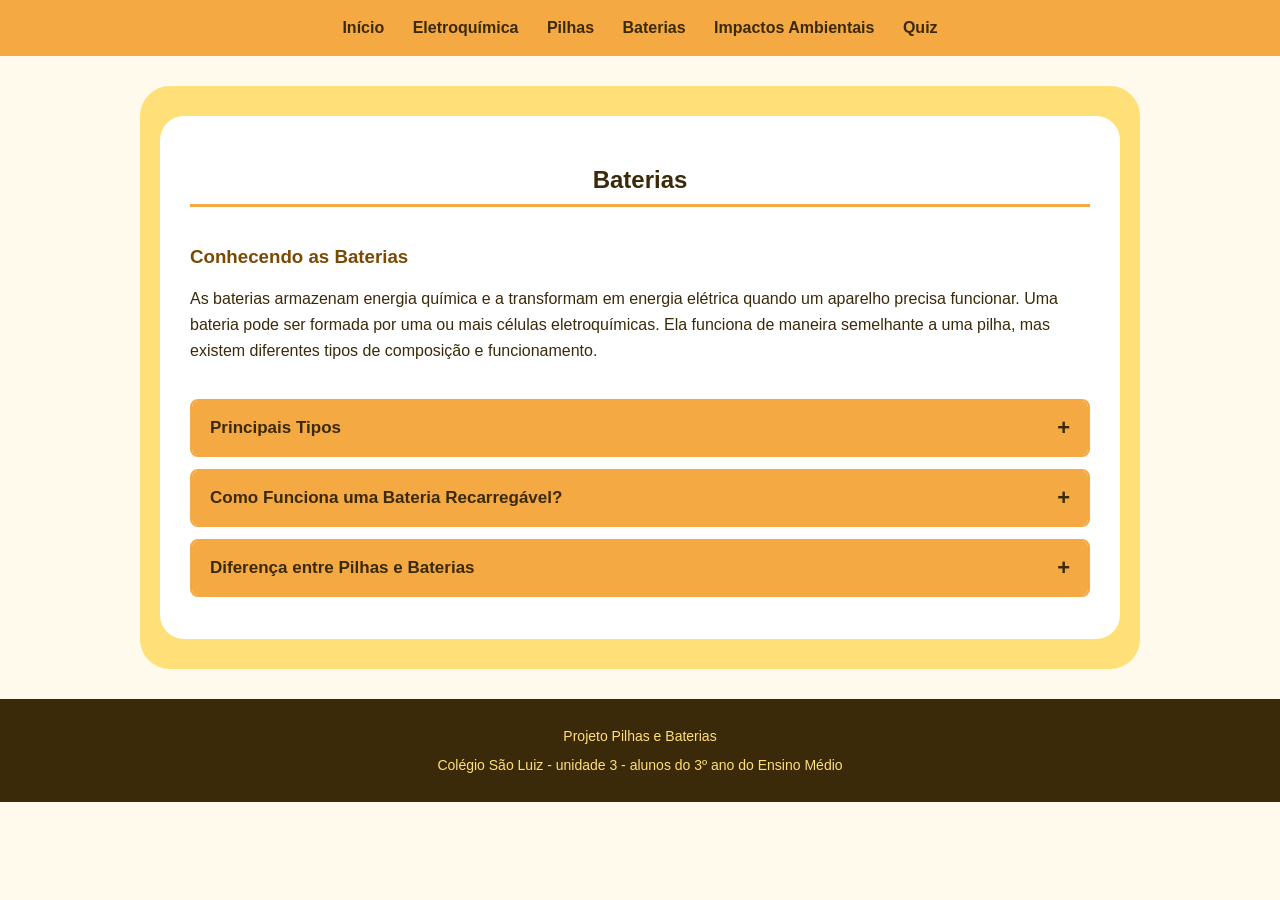
==== baterias.html @ 23193717 "29/10 21:45" ====
<!DOCTYPE html>
<html lang="pt-br">

<head>
    <meta charset="UTF-8">
    <meta name="viewport" content="width=device-width, initial-scale=1.0">
    <title>Baterias</title>
    <link rel="stylesheet" href="style.css">
</head>

<body>

    <!-- MENU -->
    <nav>
        <a href="index.html">Início</a>
        <a href="eletroquimica.html">Eletroquímica</a>
        <a href="pilhas.html">Pilhas</a>
        <a href="baterias.html">Baterias</a>
        <a href="impactos_ambientais.html">Impactos Ambientais</a>
        <a href="quiz.html">Quiz</a>
    </nav>

    <main>

        <section>

            <h2>Baterias</h2>

            <div class="destaque-inicio">

                <div class="texto-destaque">

                    <h3>Conhecendo as Baterias</h3>

                    <p>
                        As baterias armazenam energia química e a transformam em energia elétrica quando um
                        aparelho precisa funcionar. Uma bateria pode ser formada por uma ou mais células
                        eletroquímicas. Ela funciona de maneira semelhante a uma pilha, mas existem diferentes
                        tipos de composição e funcionamento.
                    </p>

                </div>

            </div>

            <!-- TIPOS -->

            <article class="acordeao">

                <button class="titulo-acordeao">
                    Principais Tipos
                    <span>+</span>
                </button>

                <div class="conteudo-acordeao">

                    <p>
                        <strong>Bateria de íons de lítio:</strong> utilizada em celulares, notebooks e carros elétricos.
                    </p>

                    <p>
                        <strong>Bateria de chumbo-ácido:</strong> comum em automóveis.
                    </p>

                    <p>
                        <strong>Bateria de níquel-hidreto metálico:</strong> utilizada em alguns aparelhos e sistemas recarregáveis.
                    </p>

                </div>

            </article>

            <!-- RECARREGÁVEL -->

            <article class="acordeao">

                <button class="titulo-acordeao">
                    Como Funciona uma Bateria Recarregável?
                    <span>+</span>
                </button>

                <div class="conteudo-acordeao">

                    <p>
                        Durante a descarga, ela fornece energia elétrica ao aparelho.
                    </p>

                    <p>
                        Quando é conectada a um carregador adequado, a energia elétrica provoca reações químicas
                        que restauram parte de sua energia armazenada.
                    </p>

                </div>

            </article>

            <!-- DIFERENÇA -->

            <article class="acordeao">

                <button class="titulo-acordeao">
                    Diferença entre Pilhas e Baterias
                    <span>+</span>
                </button>

                <div class="conteudo-acordeao">

                    <p>
                        No uso cotidiano, chamamos de pilha geralmente as unidades menores, muitas vezes descartáveis,
                        e de bateria os dispositivos recarregáveis ou conjuntos de células. Cientificamente, porém,
                        os termos podem se sobrepor.
                    </p>

                </div>

            </article>

        </section>

    </main>

    <footer>

        <p>
            Projeto Pilhas e Baterias
        </p>

        <p>
            Colégio São Luiz - unidade 3 - alunos do 3º ano do Ensino Médio
        </p>

    </footer>

    <script src="script.js"></script>

</body>

</html>
---- style.css ----
/* ==========================================================
   SITE: PILHAS E BATERIAS
   Paleta: #f4a942  #f7b74f  #fac45d  #fcd26a  #ffdf77
   ========================================================== */

:root {
    --amarelo-1: #f4a942;   /* mais forte: menu, títulos dos acordeões, botões */
    --amarelo-2: #f7b74f;   /* cabeçalho, hover */
    --amarelo-3: #fac45d;   /* bordas, detalhes */
    --amarelo-4: #fcd26a;   /* fundos de destaque */
    --amarelo-5: #ffdf77;   /* mais claro: fundo da área principal */

    /* Todas as cores da paleta são claras, então o texto precisa de um tom escuro.
       Estes dois marrons foram acrescentados só para dar contraste. */
    --texto: #3b2a0a;       /* texto principal */
    --texto-2: #7a4a05;     /* subtítulos e bordas de botões */

    --fundo: #fffaeb;       /* tom bem claro derivado da paleta */
    --branco: #ffffff;

    --primary-color: var(--amarelo-1);
    --accent-color: var(--amarelo-2);
    --text-dark: var(--texto);
    --border-radius: 8px;
}

* { box-sizing: border-box; }

html { scroll-behavior: smooth; }

body {
    margin: 0;
    font-family: Arial, Helvetica, sans-serif;
    background-color: var(--fundo);
    color: var(--texto);
    text-align: center;
}

p {
    line-height: 1.6;
    color: var(--texto);
}

/* ---------- Menu ---------- */
nav {
    background-color: var(--amarelo-1);
    padding: 15px;
    position: sticky;
    top: 0;
    z-index: 1000;
    text-align: center;
}

nav a {
    color: var(--texto);
    text-decoration: none;
    margin: 0 12px;
    font-weight: bold;
    display: inline-block;
    padding: 4px 0;
}

nav a:hover {
    text-decoration: underline;
}

/* ---------- Cabeçalho (página inicial) ---------- */
header {
    background-color: var(--amarelo-2);
    color: var(--texto);
    padding: 30px 20px;
}

header h1 {
    margin: 0 0 20px;
    font-size: 42px;
}

header h2,
header p {
    color: var(--texto);
}

/* ---------- Conteúdo principal ---------- */
main {
    width: 90%;
    max-width: 1000px;
    margin: 30px auto;
    padding: 10px 20px;
    background-color: var(--amarelo-5);
    border-radius: 30px;
}

section {
    background-color: var(--branco);
    margin: 20px 0;
    padding: 30px;
    border-radius: 24px;
}

section h2 {
    color: var(--texto);
    border-bottom: 3px solid var(--amarelo-1);
    padding-bottom: 10px;
}

h3 { color: var(--texto-2); }

/* ---------- Destaque com texto (e imagem, se houver) ---------- */
.destaque-inicio {
    display: flex;
    align-items: center;
    justify-content: center;
    gap: 24px;
    text-align: left;
    margin: 20px auto;
}

.destaque-inicio img {
    width: 430px;
    max-width: 48%;
    height: auto;
    border-radius: var(--border-radius);
}

.texto-destaque { flex: 1; }

/* ---------- Acordeão ---------- */
.acordeao {
    margin: 12px 0;
    border: 2px solid var(--amarelo-1);
    border-radius: var(--border-radius);
    overflow: hidden;
    text-align: left;
}

.titulo-acordeao {
    width: 100%;
    display: flex;
    justify-content: space-between;
    align-items: center;
    padding: 14px 18px;
    border: none;
    background-color: var(--amarelo-1);
    color: var(--texto);
    font-family: inherit;
    font-size: 17px;
    font-weight: bold;
    text-align: left;
    cursor: pointer;
}

.titulo-acordeao:hover { background-color: var(--amarelo-2); }

.titulo-acordeao span { font-size: 22px; }

.conteudo-acordeao {
    display: none;               /* o script.js alterna para block */
    padding: 10px 20px 16px;
    background-color: var(--fundo);
}

/* ---------- Quiz ---------- */
#quiz-container { margin-top: 20px; }

#progresso {
    font-weight: bold;
    color: var(--texto-2);
}

#alternativas {
    display: flex;
    flex-direction: column;
    gap: 10px;
    margin: 20px 0;
}

#alternativas button {
    padding: 12px;
    border: 2px solid var(--texto-2);
    border-radius: 6px;
    background-color: var(--branco);
    color: var(--texto);
    cursor: pointer;
    text-align: left;
    font-size: 16px;
    font-family: inherit;
}

#alternativas button:hover:not(:disabled) { background-color: var(--amarelo-4); }

/* acerto: fundo escuro + ✓  |  erro: fundo claro tracejado + ✗ (não depende só da cor) */
#alternativas button.correta {
    background-color: var(--texto);
    border-color: var(--texto);
    color: var(--amarelo-5);
}

#alternativas button.correta::before { content: "✓ "; font-weight: bold; }

#alternativas button.errada {
    background-color: var(--amarelo-4);
    border-color: var(--texto);
    border-style: dashed;
    color: var(--texto);
}

#alternativas button.errada::before { content: "✗ "; font-weight: bold; }

#alternativas button:disabled { cursor: default; }

#feedback {
    margin-top: 15px;
    padding: 12px;
    background-color: var(--fundo);
    border-left: 4px solid var(--amarelo-1);
    border-radius: var(--border-radius);
    font-weight: bold;
    color: var(--texto);
}

#feedback:empty { display: none; }

#proxima,
#refazer {
    background-color: var(--amarelo-1);
    color: var(--texto);
    border: 2px solid var(--texto-2);
    padding: 12px 20px;
    border-radius: 6px;
    font-size: 16px;
    font-family: inherit;
    cursor: pointer;
}

#proxima { display: none; margin: 16px auto 0; }
#refazer { font-weight: bold; }
#proxima:hover,
#refazer:hover { background-color: var(--amarelo-2); }

/* ---------- Rodapé ---------- */
footer {
    background-color: var(--texto);
    color: var(--amarelo-5);
    padding: 20px;
    margin-top: 30px;
    font-size: 14px;
}

footer p { color: var(--amarelo-5); margin: 6px 0; }

/* ---------- Acessibilidade ---------- */
a:focus-visible,
button:focus-visible {
    outline: 3px solid var(--texto);
    outline-offset: 2px;
}

/* ---------- Telas pequenas ---------- */
@media (max-width: 700px) {
    header h1 { font-size: 30px; }
    main { width: 96%; padding: 6px 10px; }
    section { padding: 20px 16px; }
    .destaque-inicio { flex-direction: column; text-align: center; }
    .destaque-inicio img { max-width: 100%; }
}
#quiz-container { margin-top: 20px; }
#progresso { font-weight: bold; }

#alternativas {
    display: flex;
    flex-direction: column;
    gap: 10px;
    margin: 20px 0;
}

#alternativas button {
    padding: 12px;
    border: 1px solid var(--primary-color);
    border-radius: 6px;
    background-color: white;
    cursor: pointer;
    text-align: left;
    font-size: 16px;
}

#alternativas button:hover { background-color: #e8edf2; }

#alternativas button.correta {
    background-color: #d4edda;
    border-color: #2e7d32;
    color: #1b5e20;
}

#alternativas button.errada {
    background-color: #f8d7da;
    border-color: #c62828;
    color: #8e0000;
}

#alternativas button:disabled { cursor: default; }

#feedback {
    margin-top: 15px;
    padding: 12px;
    background-color: #dcecf7;
    border-radius: var(--border-radius);
    font-weight: bold;
    color: var(--text-dark);
}

#proxima, #refazer {
    background-color: var(--primary-color);
    color: white;
    border: none;
    padding: 12px 20px;
    border-radius: 6px;
    cursor: pointer;
}

#proxima { display: none; }
#refazer { font-weight: bold; }
#proxima:hover, #refazer:hover { background-color: var(--accent-color); }


.destaque-inicio img {
    width: 430px;
    max-width: 48%;
    height: auto;
    border-radius: 8px;
}
.texto-espiral {
     background-color: white;
    width: 85%;
    max-width: 1000px;
    margin: 40px auto;
    padding: 30px;
    border-radius: 20px;
    box-sizing: border-box;
}
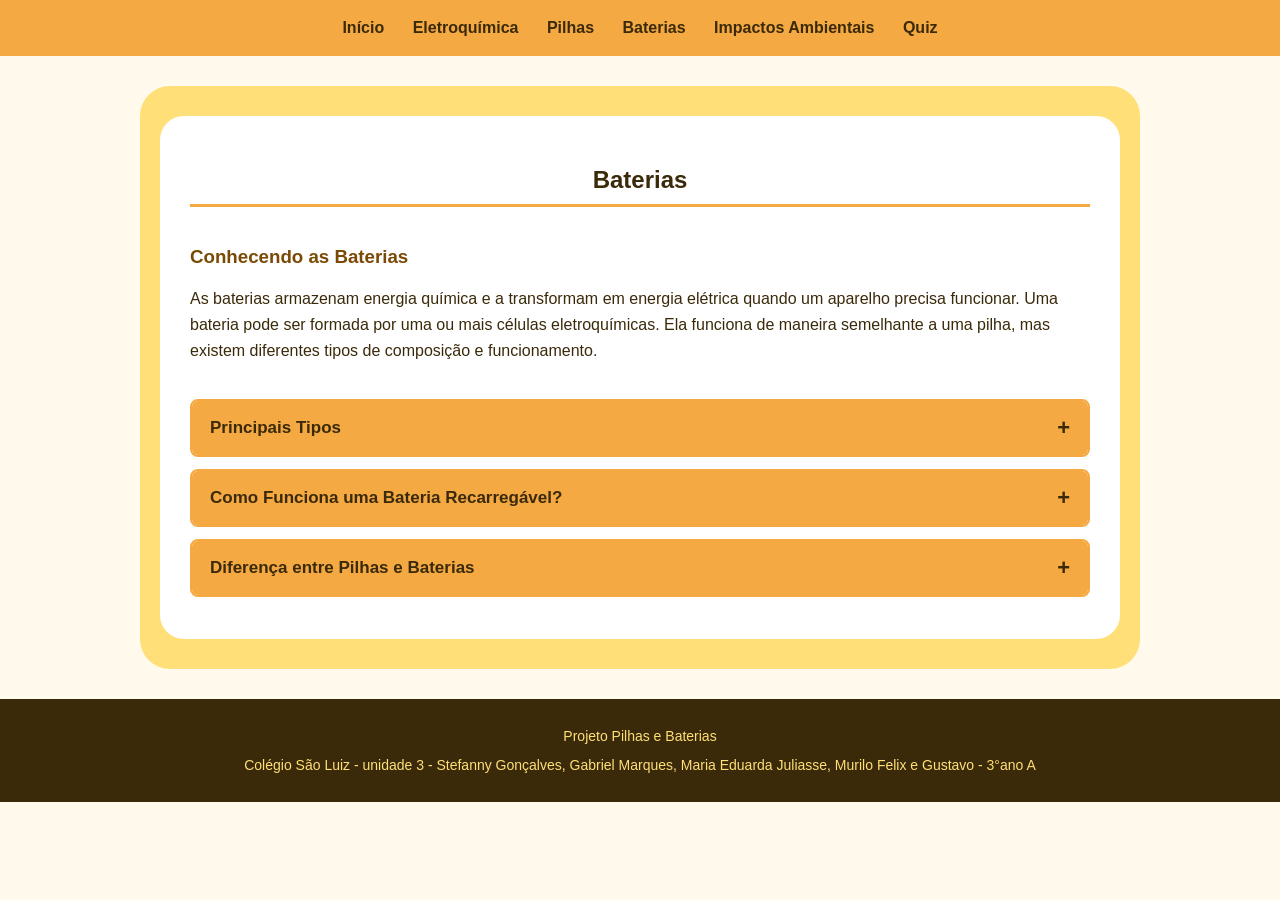
==== commit e7fb15da: "30/10 09:30" ====
--- a/baterias.html
+++ b/baterias.html
@@ -126,7 +126,8 @@
         </p>
 
         <p>
-            Colégio São Luiz - unidade 3 - alunos do 3º ano do Ensino Médio
+            Colégio São Luiz - unidade 3 -
+            Stefanny Gonçalves, Gabriel Marques, Maria Eduarda Juliasse, Murilo Felix e Gustavo - 3°ano A
         </p>
 
     </footer>
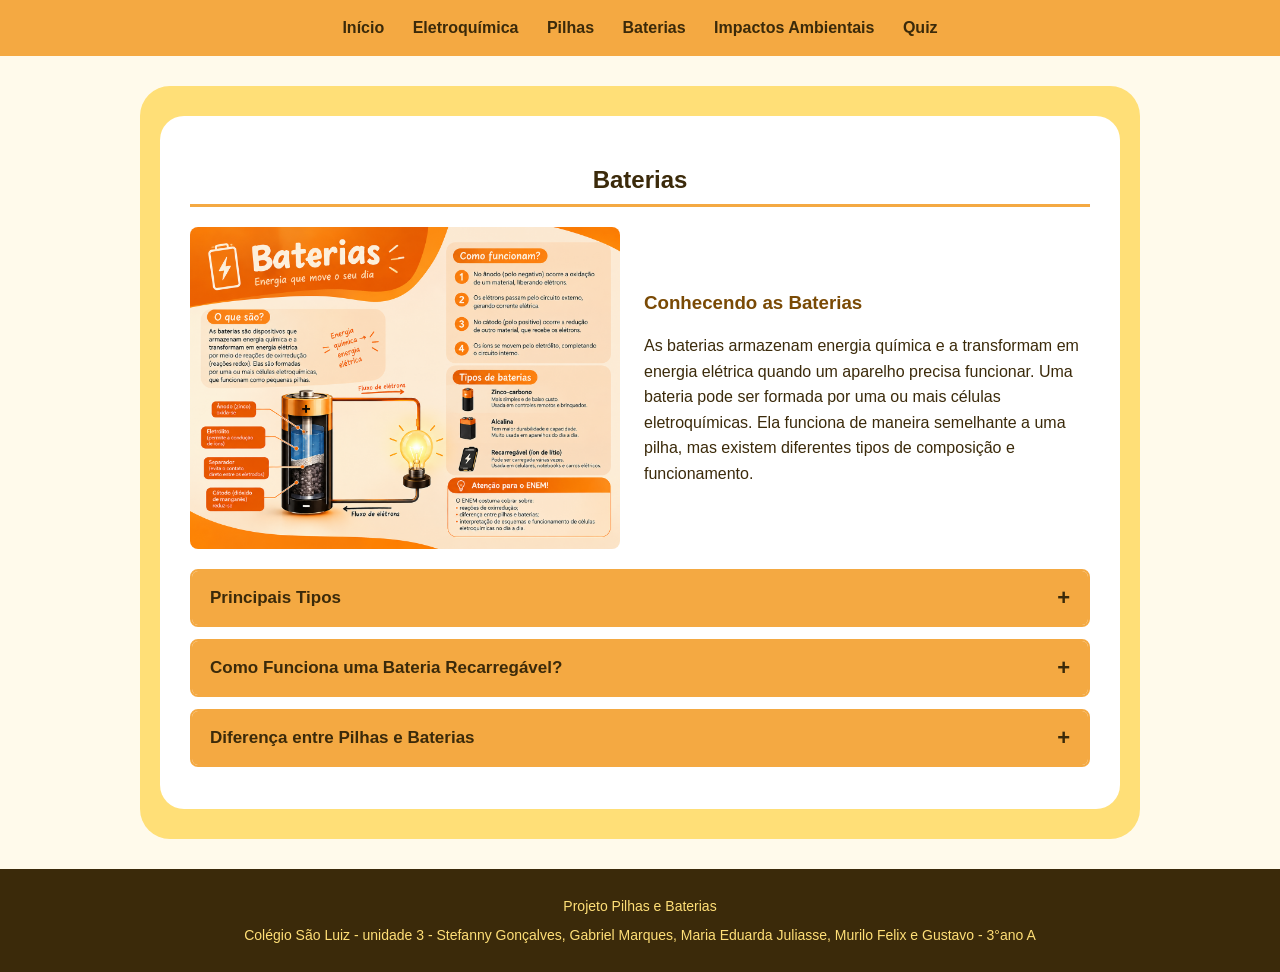
==== commit d30e6443: "30/10 09:55" ====
--- a/baterias.html
+++ b/baterias.html
@@ -6,6 +6,7 @@
     <meta name="viewport" content="width=device-width, initial-scale=1.0">
     <title>Baterias</title>
     <link rel="stylesheet" href="style.css">
+    <link rel="shortcut icon" href="imagens/favicon-bateria.png" type="image/x-icon">
 </head>
 
 <body>
@@ -27,6 +28,7 @@
             <h2>Baterias</h2>
 
             <div class="destaque-inicio">
+                <img src="imagens/Baterias.png" alt="baterias">
 
                 <div class="texto-destaque">
 
--- a/style.css
+++ b/style.css
@@ -116,7 +116,7 @@
     margin: 20px auto;
 }
 
-.destaque-inicio img {
+.destaque-incio img {
     width: 430px;
     max-width: 48%;
     height: auto;
